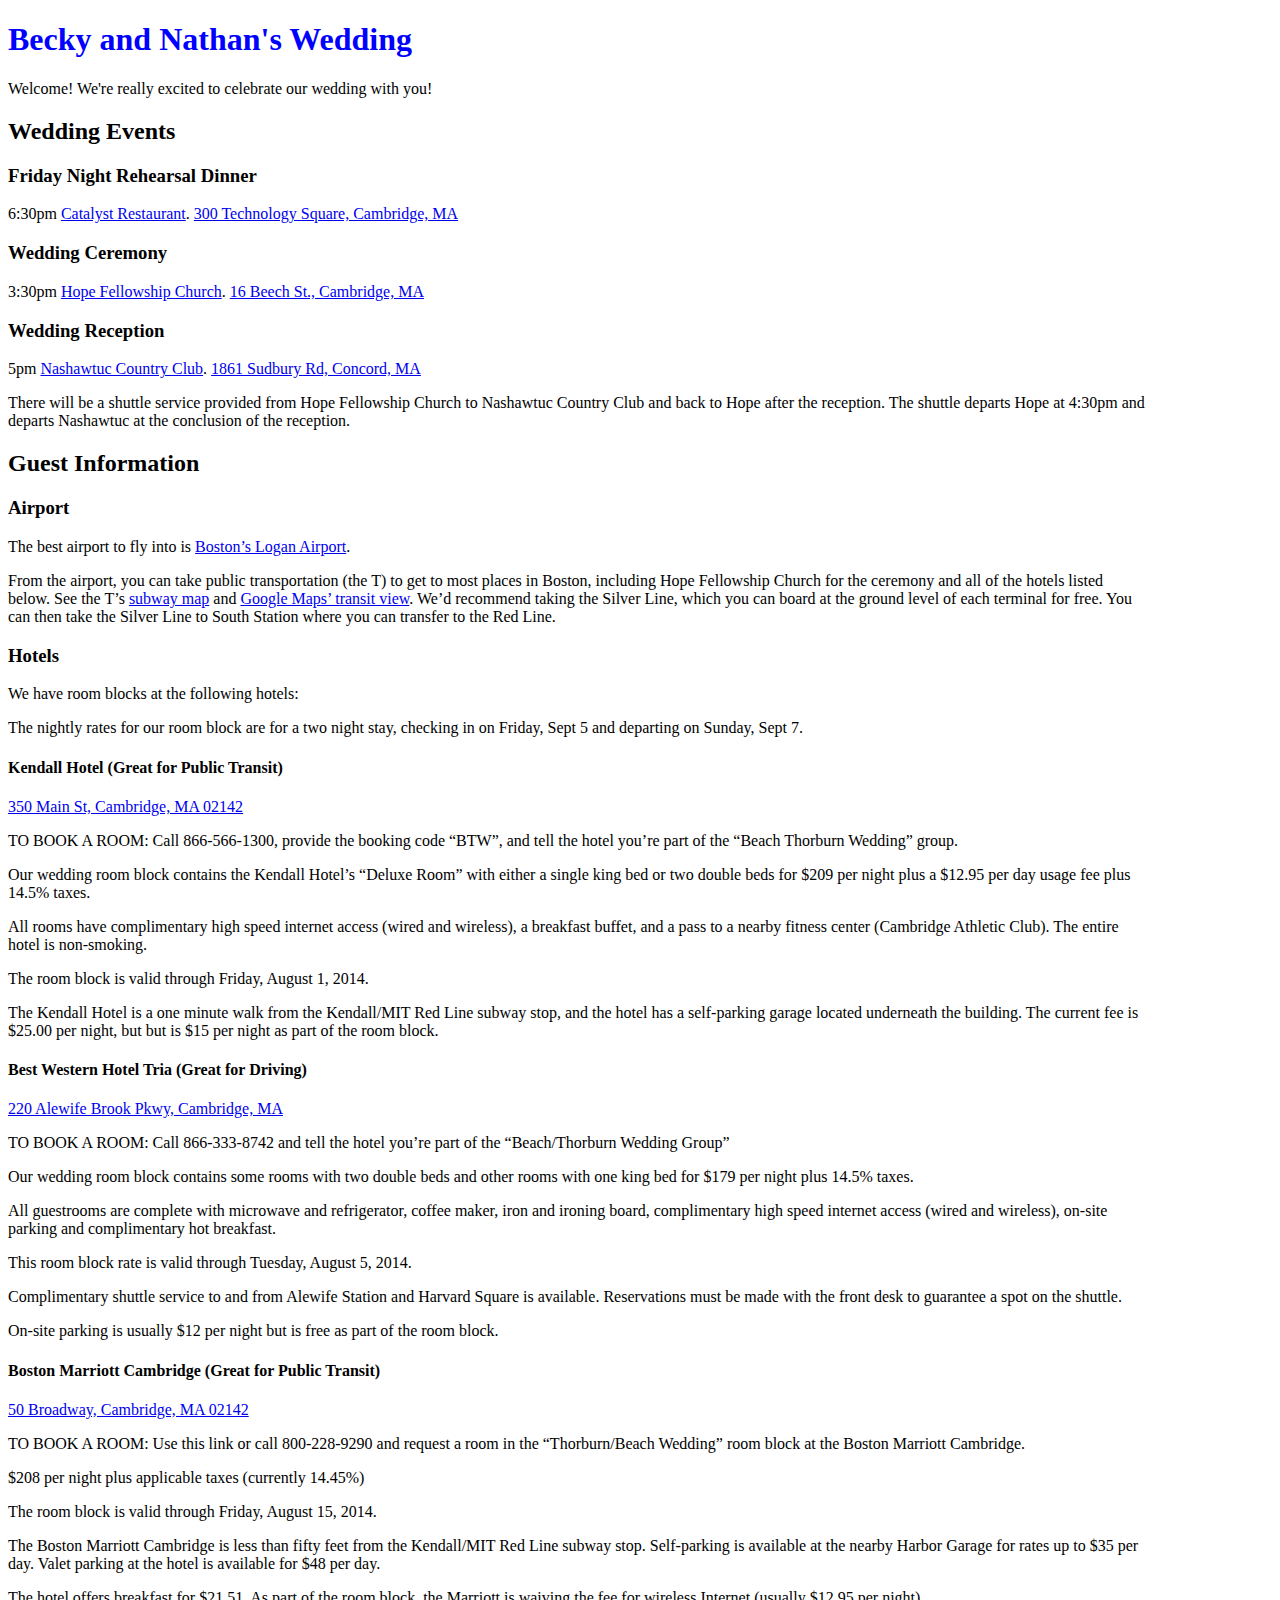
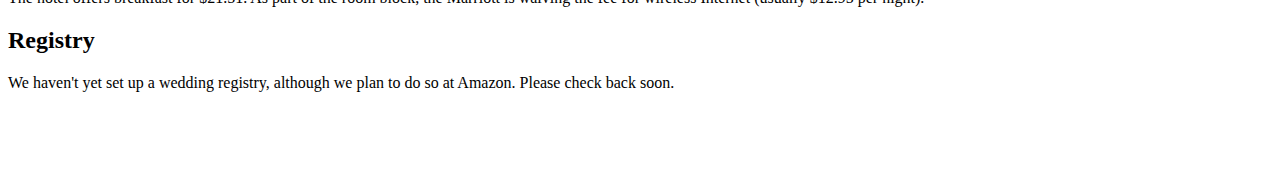
==== war/index.html @ 94cd624e "Initial commit" ====
<!DOCTYPE html>
<html>
  <head>
    <title>Becky Thorburn and Nathan Beach's Wedding</title>
    <meta http-equiv="content-type" content="text/html; charset=UTF-8" />
    <link rel="stylesheet" type="text/css" media="all" href="assets/global.css" />
    <link rel="stylesheet" type="text/css" media="only screen and (max-device-width: 480px)" href="assets/mobile.css" />
    <link rel="stylesheet" type="text/css" media="only screen and (min-device-width: 481px)" href="assets/desktop.css" />
    <meta name="viewport" content="user-scalable=no, initial-scale=1, maximum-scale=1, minimum-scale=1, width=device-width" />
    <script type="text/javascript">
  /* COMMENTED OUT UNTIL LAUNCH
  (function(i,s,o,g,r,a,m){i['GoogleAnalyticsObject']=r;i[r]=i[r]||function(){
  (i[r].q=i[r].q||[]).push(arguments)},i[r].l=1*new Date();a=s.createElement(o),
  m=s.getElementsByTagName(o)[0];a.async=1;a.src=g;m.parentNode.insertBefore(a,m)
  })(window,document,'script','//www.google-analytics.com/analytics.js','ga');

  ga('create', 'UA-52498343-1', 'auto');
  ga('send', 'pageview');
  */
  </script>
  </head>
  <body>
  <div id="content-wrapper">
  <h1>Becky and Nathan's Wedding</h1>
  <p>Welcome! We're really excited to celebrate our wedding with you!</p>
  <h2>Wedding Events</h2>
  <h3>Friday Night Rehearsal Dinner</h3>
  <p>6:30pm <a href="http://www.catalystrestaurant.com/">Catalyst Restaurant</a>. <a href="https://maps.google.com/maps?q=300+Technology+Square%2C+Cambridge%2C+MA">300 Technology Square, Cambridge, MA</a></p>
  <h3>Wedding Ceremony</h3>
  <p>3:30pm <a href="http://hopefellowshipchurch.org/">Hope Fellowship Church</a>. <a href="https://www.google.com/maps/preview?q=16+Beech+St.,+Cambridge,+MA">16 Beech St., Cambridge, MA</a></p>
  <h3>Wedding Reception</h3>
  <p>5pm <a href="http://www.nashawtuc.com/">Nashawtuc Country Club</a>. <a href="https://www.google.com/maps/preview?q=1861+Sudbury+Rd%2C+Concord%2C+MA">1861 Sudbury Rd, Concord, MA</a></p>
  <p>There will be a shuttle service provided from Hope Fellowship Church to Nashawtuc Country Club and back to Hope after the reception. The shuttle departs Hope at 4:30pm and departs Nashawtuc at the conclusion of the reception.</p>
  <h2>Guest Information</h2>
  <h3>Airport</h3>
  <p>The best airport to fly into is <a href="https://www.massport.com/logan-airport/">Boston’s Logan Airport</a>.</p>
  <p>From the airport, you can take public transportation (the T) to get to most places in Boston, including Hope Fellowship Church for the ceremony and all of the hotels listed below. See the T’s <a href="http://www.mbta.com/schedules_and_maps/subway/">subway map</a> and <a href="https://www.google.com/maps/@42.3570254,-71.0909743,13z/data=!5m1!1e2">Google Maps’ transit view</a>. We’d recommend taking the Silver Line, which you can board at the ground level of each terminal for free. You can then take the Silver Line to South Station where you can transfer to the Red Line.</p>
  <h3>Hotels</h3>
  <p>We have room blocks at the following hotels:</p>
  <p>The nightly rates for our room block are for a two night stay, checking in on Friday, Sept 5 and departing on Sunday, Sept 7.</p>
  <h4>Kendall Hotel (Great for Public Transit)</h4>
  <p><a href="https://maps.google.com/maps?q=350+Main+St%2C+Cambridge%2C+MA+02142">350 Main St, Cambridge, MA 02142</a></p>
  <p>TO BOOK A ROOM: Call 866-566-1300, provide the booking code “BTW”, and tell the hotel you’re part of the “Beach Thorburn Wedding” group.</p>
  <p>Our wedding room block contains the Kendall Hotel’s “Deluxe Room” with either a single king bed or two double beds for $209 per night plus a $12.95 per day usage fee plus 14.5% taxes.</p>
  <p>All rooms have complimentary high speed internet access (wired and wireless), a breakfast buffet, and a pass to a nearby fitness center (Cambridge Athletic Club). The entire hotel is non-smoking.</p>
  <p>The room block is valid through Friday, August 1, 2014.</p>
  <p>The Kendall Hotel is a one minute walk from the Kendall/MIT Red Line subway stop, and the hotel has a self-parking garage located underneath the building. The current fee is $25.00 per night, but but is $15 per night as part of the room block.</p>
  <h4>Best Western Hotel Tria (Great for Driving)</h4>
  <p><a href="https://maps.google.com/maps?q=220+Alewife+Brook+Pkwy%2C+Cambridge%2C+MA">220 Alewife Brook Pkwy, Cambridge, MA</a></p>
  <p>TO BOOK A ROOM: Call 866-333-8742 and tell the hotel you’re part of the “Beach/Thorburn Wedding Group”</p>
  <p>Our wedding room block contains some rooms with two double beds and other rooms with one king bed for $179 per night plus 14.5% taxes.</p>
  <p>All guestrooms are complete with microwave and refrigerator, coffee maker, iron and ironing board, complimentary high speed internet access (wired and wireless), on-site parking and complimentary hot breakfast.</p>
  <p>This room block rate is valid through Tuesday, August 5, 2014.</p>
  <p>Complimentary shuttle service to and from Alewife Station and Harvard Square is available. Reservations must be made with the front desk to guarantee a spot on the shuttle.</p>
  <p>On-site parking is usually $12 per night but is free as part of the room block.</p>
  <h4>Boston Marriott Cambridge (Great for Public Transit)</h4>
  <p><a href="https://maps.google.com/maps?q=50+Broadway%2C+Cambridge%2C+MA+02142">50 Broadway, Cambridge, MA 02142</a></p>
  <p>TO BOOK A ROOM: Use this link or call 800-228­-9290 and request a room in the “Thorburn/Beach Wedding” room block at the Boston Marriott Cambridge.</p>
  <p>$208 per night plus applicable taxes (currently 14.45%)</p>
  <p>The room block is valid through Friday, August 15, 2014.</p>
  <p>The Boston Marriott Cambridge is less than fifty feet from the Kendall/MIT Red Line subway stop. Self-parking is available at the nearby Harbor Garage for rates up to $35 per day. Valet parking at the hotel is available for $48 per day.</p>
  <p>The hotel offers breakfast for $21.51. As part of the room block, the Marriott is waiving the fee for wireless Internet (usually $12.95 per night).</p>
  <h2>Registry</h2>
  <p>We haven't yet set up a wedding registry, although we plan to do so at Amazon. Please check back soon.</p>
  </div>
  </body>
</html>
---- war/assets/global.css ----
@CHARSET "US-ASCII";

h1 {
	color: red;
}

body {
	background-image: url(assets/background.png);
	background-attachment: fixed;
	background-repeat: no-repeat;
	background-size: cover;
	background-position: center bottom;
}

#content-wrapper {
	/* width is device specific */
	margin-bottom: 100px;
}
---- war/assets/mobile.css ----
@CHARSET "US-ASCII";

h1 {
	color: green;
}

#content-wrapper {
	width: 95%;
}
---- war/assets/desktop.css ----
@CHARSET "US-ASCII";

h1 {
	color: blue;
}

#content-wrapper {
	width: 90%;
}
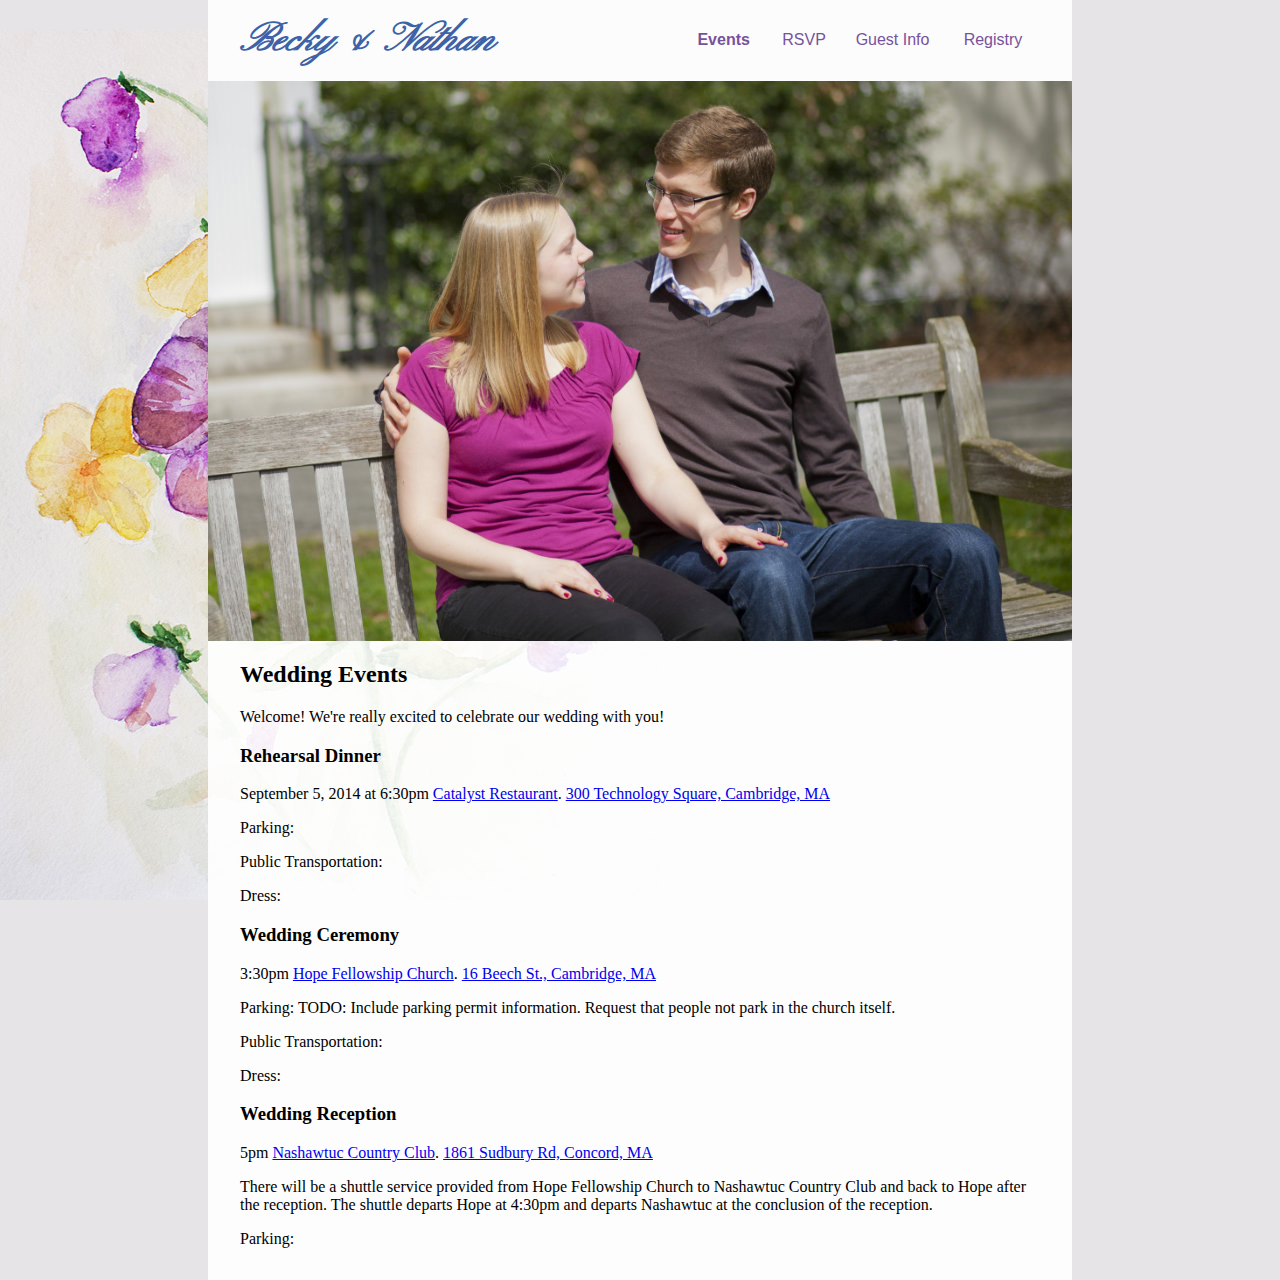
==== commit 50d6013d: "Created basic pages for RSVP, registry, and guest information. Added background image and splash ima" ====
--- a/war/index.html
+++ b/war/index.html
@@ -1,9 +1,21 @@
 <!DOCTYPE html>
+<!--
+TODO:
+- Mobile site
+- Shrink file size of images
+- Shrink height of splash image
+- Add splash images to other pages
+- Hyperlink logo to home page
+- Cause files not to need .html extension
+- 302 redirect to www subdomain
+- SSL 
+-->
 <html>
   <head>
     <title>Becky Thorburn and Nathan Beach's Wedding</title>
     <meta http-equiv="content-type" content="text/html; charset=UTF-8" />
-    <link rel="stylesheet" type="text/css" media="all" href="assets/global.css" />
+    <link rel="stylesheet" type="text/css" href="https://fonts.googleapis.com/css?family=Pinyon+Script" />
+    <link rel="stylesheet" type="text/css" href="assets/global.css" />
     <link rel="stylesheet" type="text/css" media="only screen and (max-device-width: 480px)" href="assets/mobile.css" />
     <link rel="stylesheet" type="text/css" media="only screen and (min-device-width: 481px)" href="assets/desktop.css" />
     <meta name="viewport" content="user-scalable=no, initial-scale=1, maximum-scale=1, minimum-scale=1, width=device-width" />
@@ -20,48 +32,35 @@
   </script>
   </head>
   <body>
-  <div id="content-wrapper">
-  <h1>Becky and Nathan's Wedding</h1>
+  <div id="wrapper">
+  <div id="header">
+  <h1>Becky&nbsp;&amp;&nbsp;Nathan</h1>
+  <ul id="navlinks">
+  <li class="selected" style="width: 5em;"><a href="index.html">Events</a></li>
+  <li style="width: 4.5em;"><a href="rsvp.html">RSVP</a></li>
+  <li style="width: 6em;"><a href="guest-information.html">Guest Info</a></li>
+  <li style="width: 6em;"><a href="registry.html">Registry</a></li>
+  </ul>
+  </div>
+  <div id="content">
+  <div id="splash"></div>
+  <h2>Wedding Events</h2>
   <p>Welcome! We're really excited to celebrate our wedding with you!</p>
-  <h2>Wedding Events</h2>
-  <h3>Friday Night Rehearsal Dinner</h3>
-  <p>6:30pm <a href="http://www.catalystrestaurant.com/">Catalyst Restaurant</a>. <a href="https://maps.google.com/maps?q=300+Technology+Square%2C+Cambridge%2C+MA">300 Technology Square, Cambridge, MA</a></p>
+  <h3>Rehearsal Dinner</h3>
+  <p>September 5, 2014 at 6:30pm <a href="http://www.catalystrestaurant.com/">Catalyst Restaurant</a>. <a href="https://maps.google.com/maps?q=300+Technology+Square%2C+Cambridge%2C+MA">300 Technology Square, Cambridge, MA</a></p>
+  <p>Parking:</p>
+  <p>Public Transportation:</p>
+  <p>Dress:</p>
   <h3>Wedding Ceremony</h3>
   <p>3:30pm <a href="http://hopefellowshipchurch.org/">Hope Fellowship Church</a>. <a href="https://www.google.com/maps/preview?q=16+Beech+St.,+Cambridge,+MA">16 Beech St., Cambridge, MA</a></p>
+  <p>Parking: TODO: Include parking permit information. Request that people not park in the church itself.</p>
+  <p>Public Transportation:</p>
+  <p>Dress:</p>
   <h3>Wedding Reception</h3>
   <p>5pm <a href="http://www.nashawtuc.com/">Nashawtuc Country Club</a>. <a href="https://www.google.com/maps/preview?q=1861+Sudbury+Rd%2C+Concord%2C+MA">1861 Sudbury Rd, Concord, MA</a></p>
   <p>There will be a shuttle service provided from Hope Fellowship Church to Nashawtuc Country Club and back to Hope after the reception. The shuttle departs Hope at 4:30pm and departs Nashawtuc at the conclusion of the reception.</p>
-  <h2>Guest Information</h2>
-  <h3>Airport</h3>
-  <p>The best airport to fly into is <a href="https://www.massport.com/logan-airport/">Boston’s Logan Airport</a>.</p>
-  <p>From the airport, you can take public transportation (the T) to get to most places in Boston, including Hope Fellowship Church for the ceremony and all of the hotels listed below. See the T’s <a href="http://www.mbta.com/schedules_and_maps/subway/">subway map</a> and <a href="https://www.google.com/maps/@42.3570254,-71.0909743,13z/data=!5m1!1e2">Google Maps’ transit view</a>. We’d recommend taking the Silver Line, which you can board at the ground level of each terminal for free. You can then take the Silver Line to South Station where you can transfer to the Red Line.</p>
-  <h3>Hotels</h3>
-  <p>We have room blocks at the following hotels:</p>
-  <p>The nightly rates for our room block are for a two night stay, checking in on Friday, Sept 5 and departing on Sunday, Sept 7.</p>
-  <h4>Kendall Hotel (Great for Public Transit)</h4>
-  <p><a href="https://maps.google.com/maps?q=350+Main+St%2C+Cambridge%2C+MA+02142">350 Main St, Cambridge, MA 02142</a></p>
-  <p>TO BOOK A ROOM: Call 866-566-1300, provide the booking code “BTW”, and tell the hotel you’re part of the “Beach Thorburn Wedding” group.</p>
-  <p>Our wedding room block contains the Kendall Hotel’s “Deluxe Room” with either a single king bed or two double beds for $209 per night plus a $12.95 per day usage fee plus 14.5% taxes.</p>
-  <p>All rooms have complimentary high speed internet access (wired and wireless), a breakfast buffet, and a pass to a nearby fitness center (Cambridge Athletic Club). The entire hotel is non-smoking.</p>
-  <p>The room block is valid through Friday, August 1, 2014.</p>
-  <p>The Kendall Hotel is a one minute walk from the Kendall/MIT Red Line subway stop, and the hotel has a self-parking garage located underneath the building. The current fee is $25.00 per night, but but is $15 per night as part of the room block.</p>
-  <h4>Best Western Hotel Tria (Great for Driving)</h4>
-  <p><a href="https://maps.google.com/maps?q=220+Alewife+Brook+Pkwy%2C+Cambridge%2C+MA">220 Alewife Brook Pkwy, Cambridge, MA</a></p>
-  <p>TO BOOK A ROOM: Call 866-333-8742 and tell the hotel you’re part of the “Beach/Thorburn Wedding Group”</p>
-  <p>Our wedding room block contains some rooms with two double beds and other rooms with one king bed for $179 per night plus 14.5% taxes.</p>
-  <p>All guestrooms are complete with microwave and refrigerator, coffee maker, iron and ironing board, complimentary high speed internet access (wired and wireless), on-site parking and complimentary hot breakfast.</p>
-  <p>This room block rate is valid through Tuesday, August 5, 2014.</p>
-  <p>Complimentary shuttle service to and from Alewife Station and Harvard Square is available. Reservations must be made with the front desk to guarantee a spot on the shuttle.</p>
-  <p>On-site parking is usually $12 per night but is free as part of the room block.</p>
-  <h4>Boston Marriott Cambridge (Great for Public Transit)</h4>
-  <p><a href="https://maps.google.com/maps?q=50+Broadway%2C+Cambridge%2C+MA+02142">50 Broadway, Cambridge, MA 02142</a></p>
-  <p>TO BOOK A ROOM: Use this link or call 800-228­-9290 and request a room in the “Thorburn/Beach Wedding” room block at the Boston Marriott Cambridge.</p>
-  <p>$208 per night plus applicable taxes (currently 14.45%)</p>
-  <p>The room block is valid through Friday, August 15, 2014.</p>
-  <p>The Boston Marriott Cambridge is less than fifty feet from the Kendall/MIT Red Line subway stop. Self-parking is available at the nearby Harbor Garage for rates up to $35 per day. Valet parking at the hotel is available for $48 per day.</p>
-  <p>The hotel offers breakfast for $21.51. As part of the room block, the Marriott is waiving the fee for wireless Internet (usually $12.95 per night).</p>
-  <h2>Registry</h2>
-  <p>We haven't yet set up a wedding registry, although we plan to do so at Amazon. Please check back soon.</p>
+  <p>Parking:</p>
+  </div>
   </div>
   </body>
 </html>
--- a/war/assets/global.css
+++ b/war/assets/global.css
@@ -1,18 +1,94 @@
 @CHARSET "US-ASCII";
 
-h1 {
-	color: red;
+body {
+	margin: 0;
+	padding: 0;
+	background-image: url(background.jpg);
+	background-attachment: fixed;
+	background-repeat: no-repeat;
+	background-position: left bottom;
+	background-color: #e6e4e7;
+	font-family: Georgia;
 }
 
-body {
-	background-image: url(assets/background.png);
-	background-attachment: fixed;
-	background-repeat: no-repeat;
-	background-size: cover;
-	background-position: center bottom;
+#header,
+#wrapper {
+	/* width is device specific */
+	max-width: 50em;
+	min-width: 40em;
 }
 
-#content-wrapper {
-	/* width is device specific */
-	margin-bottom: 100px;
+#wrapper {
+	margin: 0 auto;
+	padding: 1em 2em;
+	background-color: rgba(255, 255, 255, 0.9);
 }
+
+#header {
+	padding: 1em 2em 1em 2em;
+	margin: 0 -2em;
+	text-align: right;
+	position: fixed;
+	top: 0;
+	left: center;
+	background-color: #fcfcfc;
+}
+
+h1 {
+	margin: 0;
+	padding: 0;
+	color: #3d62a7;
+	font-style: italic;
+	float: left;
+	font-family: "Pinyon Script", cursive;
+	font-size: 2.5em;
+	line-height: 36pt;
+}
+
+ul#navlinks {
+	margin: 0;
+	padding: 0;
+	display: block;
+	font-family: Helvetica;
+	line-height: 35pt;
+}
+
+ul#navlinks li {
+	display: inline-block;
+	margin: 0;
+	padding: 0;
+	width: 9em;
+	text-align: center;
+}
+
+ul#navlinks li a {
+	margin: 0;
+	padding: 0;
+	display: inline-block;
+	width: 100%;
+	color: #77529c;
+	text-decoration: none;
+	border-color: transparent;
+	border-width: 1px;
+	border-style: solid;
+}
+
+ul#navlinks li.selected a,
+ul#navlinks li a:hover {
+	font-weight: bold;
+	border-color: transparent;
+}
+
+#content {
+	clear: both;
+	margin-top: 4em;
+}
+
+#splash {
+	margin: 0 -2em;
+	background-image: url(splash1.jpg);
+	background-attachment: scroll;
+	background-repeat: no-repeat;
+	background-position: center top;
+	height: 561px; /* TODO: Shrink the height of this splash image */
+}--- a/war/assets/mobile.css
+++ b/war/assets/mobile.css
@@ -1,9 +1,10 @@
 @CHARSET "US-ASCII";
 
-h1 {
-	color: green;
+#header,
+#wrapper {
+	width: 100%;
 }
 
-#content-wrapper {
-	width: 95%;
+body {
+	background-image: none;
 }--- a/war/assets/desktop.css
+++ b/war/assets/desktop.css
@@ -1,9 +1,6 @@
 @CHARSET "US-ASCII";
 
-h1 {
-	color: blue;
-}
-
-#content-wrapper {
+#header,
+#wrapper {
 	width: 90%;
 }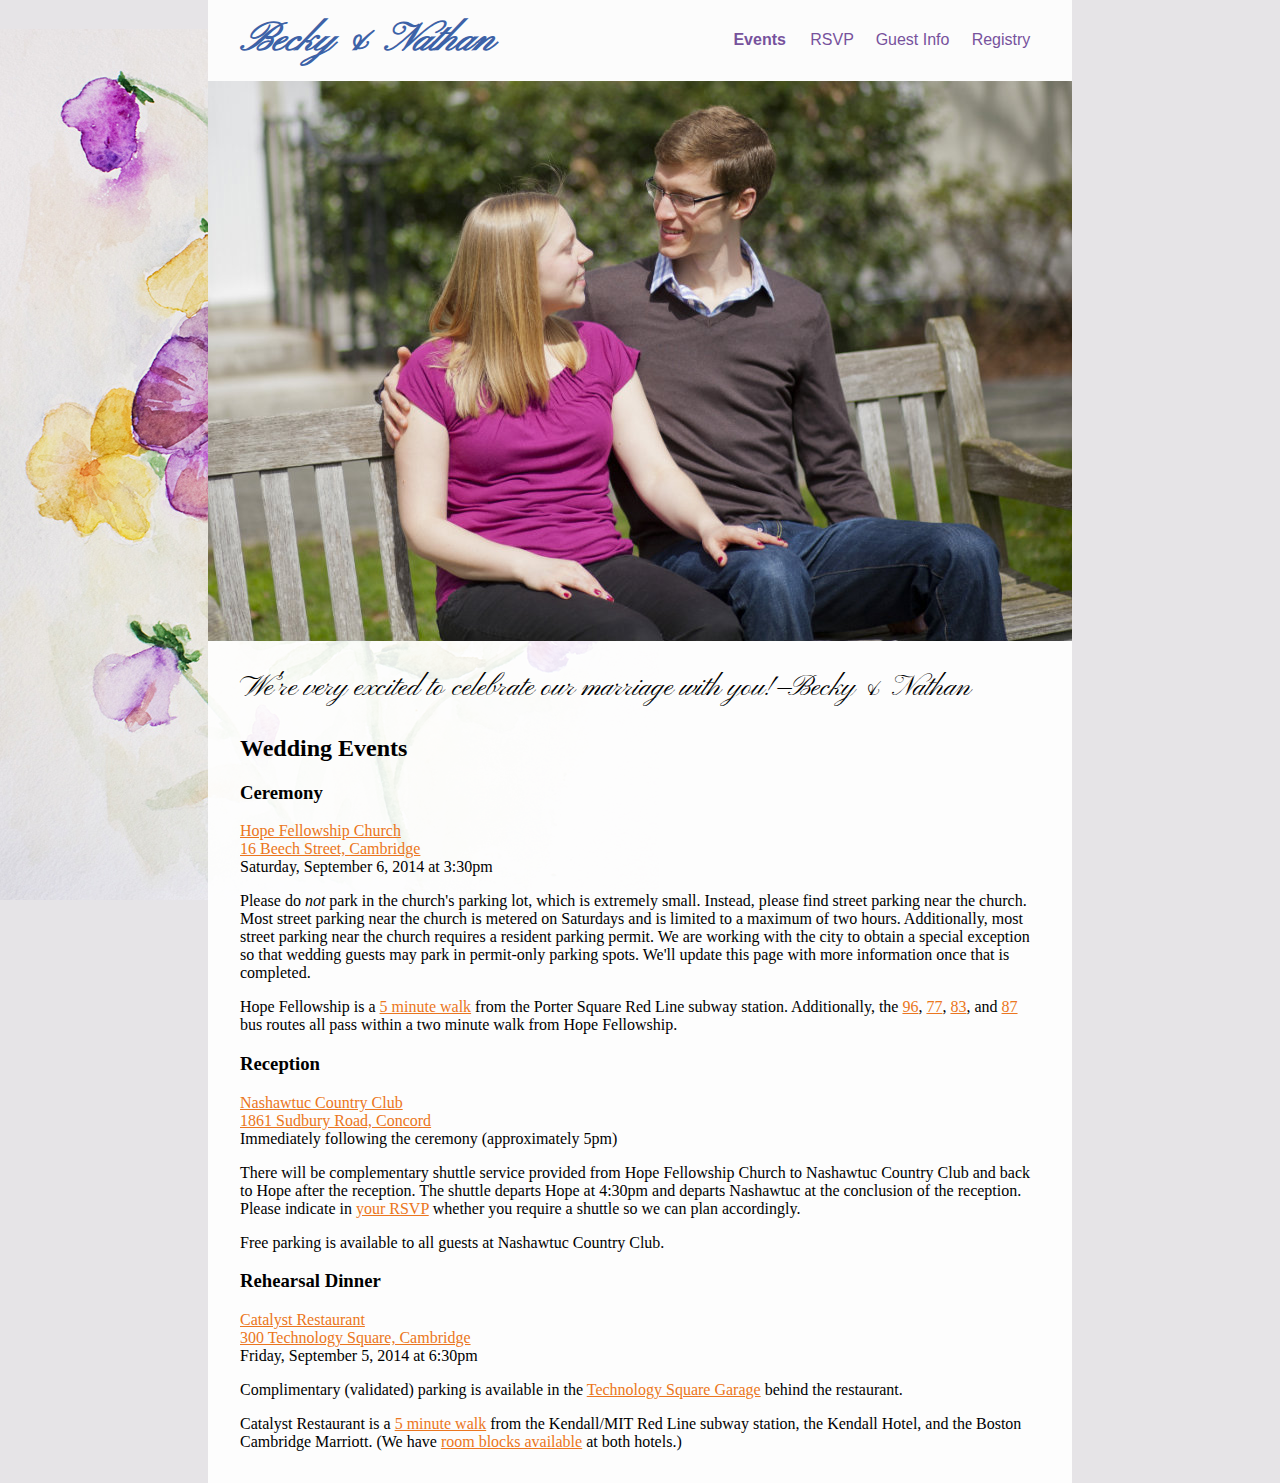
==== commit 84dd2b67: "Now works on mobile, significantly restyled, added a lot of information" ====
--- a/war/index.html
+++ b/war/index.html
@@ -1,14 +1,11 @@
 <!DOCTYPE html>
 <!--
 TODO:
-- Mobile site
-- Shrink file size of images
-- Shrink height of splash image
-- Add splash images to other pages
-- Hyperlink logo to home page
+- Mobile site: Create a short (200px tall) version of the splash image for the home page
+- Desktop site: Shrink height and file size of both background and splash images
 - Cause files not to need .html extension
-- 302 redirect to www subdomain
-- SSL 
+- Create favicon
+- SSL
 -->
 <html>
   <head>
@@ -16,50 +13,44 @@
     <meta http-equiv="content-type" content="text/html; charset=UTF-8" />
     <link rel="stylesheet" type="text/css" href="https://fonts.googleapis.com/css?family=Pinyon+Script" />
     <link rel="stylesheet" type="text/css" href="assets/global.css" />
-    <link rel="stylesheet" type="text/css" media="only screen and (max-device-width: 480px)" href="assets/mobile.css" />
-    <link rel="stylesheet" type="text/css" media="only screen and (min-device-width: 481px)" href="assets/desktop.css" />
+    <link rel="stylesheet" type="text/css" media="only screen and (max-device-width: 700px)" href="assets/mobile.css" />
+    <link rel="stylesheet" type="text/css" media="only screen and (min-device-width: 701px)" href="assets/desktop.css" />
     <meta name="viewport" content="user-scalable=no, initial-scale=1, maximum-scale=1, minimum-scale=1, width=device-width" />
-    <script type="text/javascript">
-  /* COMMENTED OUT UNTIL LAUNCH
-  (function(i,s,o,g,r,a,m){i['GoogleAnalyticsObject']=r;i[r]=i[r]||function(){
-  (i[r].q=i[r].q||[]).push(arguments)},i[r].l=1*new Date();a=s.createElement(o),
-  m=s.getElementsByTagName(o)[0];a.async=1;a.src=g;m.parentNode.insertBefore(a,m)
-  })(window,document,'script','//www.google-analytics.com/analytics.js','ga');
-
-  ga('create', 'UA-52498343-1', 'auto');
-  ga('send', 'pageview');
-  */
-  </script>
+    <script type="text/javascript" src="assets/script.js"></script>
   </head>
   <body>
   <div id="wrapper">
   <div id="header">
-  <h1>Becky&nbsp;&amp;&nbsp;Nathan</h1>
+  <h1><a href="/">Becky&nbsp;&amp;&nbsp;Nathan</a></h1>
   <ul id="navlinks">
-  <li class="selected" style="width: 5em;"><a href="index.html">Events</a></li>
-  <li style="width: 4.5em;"><a href="rsvp.html">RSVP</a></li>
-  <li style="width: 6em;"><a href="guest-information.html">Guest Info</a></li>
-  <li style="width: 6em;"><a href="registry.html">Registry</a></li>
+  <li class="selected" style="width: 4.5em;"><a href="/">Events</a></li>
+  <li style="width: 4em;"><a href="rsvp.html">RSVP</a></li>
+  <li style="width: 5.5em;"><a href="guest-information.html">Guest Info</a></li>
+  <li style="width: 5em;"><a href="registry.html">Registry</a></li>
   </ul>
   </div>
   <div id="content">
   <div id="splash"></div>
+  <p id="welcome-message">We're very excited to celebrate our marriage with you! <span style="white-space:nowrap;">&mdash;Becky &amp; Nathan</span></p>
   <h2>Wedding Events</h2>
-  <p>Welcome! We're really excited to celebrate our wedding with you!</p>
+  <h3>Ceremony</h3>
+  <p><a href="http://hopefellowshipchurch.org/" target="_blank">Hope Fellowship Church</a><br/>
+  <a href="https://www.google.com/maps/preview?q=16+Beech+St.,+Cambridge,+MA" target="_blank">16 Beech Street, Cambridge</a><br/>
+  Saturday, September 6, 2014 at 3:30pm</p>
+  <p>Please do <i>not</i> park in the church's parking lot, which is extremely small. Instead, please find street parking near the church. Most street parking near the church is metered on Saturdays and is limited to a maximum of two hours. Additionally, most street parking near the church requires a resident parking permit. We are working with the city to obtain a special exception so that wedding guests may park in permit-only parking spots. We'll update this page with more information once that is completed.</p>
+  <p>Hope Fellowship is a <a href="https://www.google.com/maps/dir/Porter+Square+Station,+1899+Massachusetts+Ave,+Cambridge,+MA+02140/Hope+Fellowship+Church,+16+Beech+St,+Cambridge,+MA+02140/@42.3897496,-71.1211957,18z/data=!3m1!4b1!4m14!4m13!1m5!1m1!1s0x89e3773da539d88f:0x2821f993055fa2de!2m2!1d-71.119196!2d42.388405!1m5!1m1!1s0x89e3773d4a3911ed:0xfad2a268d65d8b7f!2m2!1d-71.119545!2d42.390887!3e2" target="_blank">5 minute walk</a> from the Porter Square Red Line subway station. Additionally, the <a href="http://www.mbta.com/schedules_and_maps/bus/routes/?route=96" target="_blank">96</a>, <a href="http://www.mbta.com/schedules_and_maps/bus/routes/?route=77" target="_blank">77</a>, <a href="http://www.mbta.com/schedules_and_maps/bus/routes/?route=83" target="_blank">83</a>, and <a href="http://www.mbta.com/schedules_and_maps/bus/routes/?route=87" target="_blank">87</a> bus routes all pass within a two minute walk from Hope Fellowship.</p>
+  <h3>Reception</h3>
+  <p><a href="http://www.nashawtuc.com/">Nashawtuc Country Club</a><br/>
+  <a href="https://www.google.com/maps/preview?q=1861+Sudbury+Rd%2C+Concord%2C+MA">1861 Sudbury Road, Concord</a><br />
+  Immediately following the ceremony (approximately 5pm)</p>
+  <p>There will be complementary shuttle service provided from Hope Fellowship Church to Nashawtuc Country Club and back to Hope after the reception. The shuttle departs Hope at 4:30pm and departs Nashawtuc at the conclusion of the reception. Please indicate in <a href="rsvp.html">your RSVP</a> whether you require a shuttle so we can plan accordingly.</p>
+  <p>Free parking is available to all guests at Nashawtuc Country Club.</p>
   <h3>Rehearsal Dinner</h3>
-  <p>September 5, 2014 at 6:30pm <a href="http://www.catalystrestaurant.com/">Catalyst Restaurant</a>. <a href="https://maps.google.com/maps?q=300+Technology+Square%2C+Cambridge%2C+MA">300 Technology Square, Cambridge, MA</a></p>
-  <p>Parking:</p>
-  <p>Public Transportation:</p>
-  <p>Dress:</p>
-  <h3>Wedding Ceremony</h3>
-  <p>3:30pm <a href="http://hopefellowshipchurch.org/">Hope Fellowship Church</a>. <a href="https://www.google.com/maps/preview?q=16+Beech+St.,+Cambridge,+MA">16 Beech St., Cambridge, MA</a></p>
-  <p>Parking: TODO: Include parking permit information. Request that people not park in the church itself.</p>
-  <p>Public Transportation:</p>
-  <p>Dress:</p>
-  <h3>Wedding Reception</h3>
-  <p>5pm <a href="http://www.nashawtuc.com/">Nashawtuc Country Club</a>. <a href="https://www.google.com/maps/preview?q=1861+Sudbury+Rd%2C+Concord%2C+MA">1861 Sudbury Rd, Concord, MA</a></p>
-  <p>There will be a shuttle service provided from Hope Fellowship Church to Nashawtuc Country Club and back to Hope after the reception. The shuttle departs Hope at 4:30pm and departs Nashawtuc at the conclusion of the reception.</p>
-  <p>Parking:</p>
+  <p><a href="http://www.catalystrestaurant.com/" target="_blank">Catalyst Restaurant</a><br/>
+  <a href="https://maps.google.com/maps?q=300+Technology+Square%2C+Cambridge%2C+MA" target="_blank">300 Technology Square, Cambridge</a><br/>
+  Friday, September 5, 2014 at 6:30pm</p>
+  <p>Complimentary (validated) parking is available in the <a href="http://en.parkopedia.com/parking/garage/technology_square_garage/02139/cambridge/" target="_blank">Technology Square Garage</a> behind the restaurant.</p>
+  <p>Catalyst Restaurant is a <a href="https://www.google.com/maps/dir/Kendall%2FMIT+Station/Catalyst,+300+Technology+Square,+Cambridge,+MA+02139/@42.3629465,-71.0910183,17z/data=!3m1!4b1!4m14!4m13!1m5!1m1!1s0x89e370af454cadd1:0xed3f24407286838c!2m2!1d-71.086176!2d42.362491!1m5!1m1!1s0x89e370ac02472fcd:0x3f5a32a78e2c8d0a!2m2!1d-71.091569!2d42.363422!3e2" target="_blank">5 minute walk</a> from the Kendall/MIT Red Line subway station, the Kendall Hotel, and the Boston Cambridge Marriott. (We have <a href="guest-information.html">room blocks available</a> at both hotels.)</p>
   </div>
   </div>
   </body>
--- a/war/assets/global.css
+++ b/war/assets/global.css
@@ -1,5 +1,3 @@
-@CHARSET "US-ASCII";
-
 body {
 	margin: 0;
 	padding: 0;
@@ -11,27 +9,22 @@
 	font-family: Georgia;
 }
 
+body a {
+	color: #eb7620;
+}
+
 #header,
 #wrapper {
-	/* width is device specific */
-	max-width: 50em;
-	min-width: 40em;
+	/* width, min-width, and max-width are device specific */
 }
 
 #wrapper {
 	margin: 0 auto;
-	padding: 1em 2em;
 	background-color: rgba(255, 255, 255, 0.9);
 }
 
 #header {
-	padding: 1em 2em 1em 2em;
-	margin: 0 -2em;
-	text-align: right;
-	position: fixed;
-	top: 0;
-	left: center;
-	background-color: #fcfcfc;
+	
 }
 
 h1 {
@@ -39,10 +32,14 @@
 	padding: 0;
 	color: #3d62a7;
 	font-style: italic;
-	float: left;
 	font-family: "Pinyon Script", cursive;
 	font-size: 2.5em;
 	line-height: 36pt;
+}
+
+h1 a {
+	color: #3d62a7;
+	text-decoration: none;
 }
 
 ul#navlinks {
@@ -57,7 +54,6 @@
 	display: inline-block;
 	margin: 0;
 	padding: 0;
-	width: 9em;
 	text-align: center;
 }
 
@@ -81,14 +77,43 @@
 
 #content {
 	clear: both;
-	margin-top: 4em;
 }
 
-#splash {
-	margin: 0 -2em;
-	background-image: url(splash1.jpg);
-	background-attachment: scroll;
-	background-repeat: no-repeat;
-	background-position: center top;
-	height: 561px; /* TODO: Shrink the height of this splash image */
+/* EVENTS PAGE */
+
+#welcome-message {
+	font-family:'Pinyon Script', cursive;
+}
+
+/* GUEST INFORMATION PAGE */
+
+table {
+	border-collapse: collapse;
+}
+
+table td,
+table th {
+	border: 1px solid black;
+	padding: 1px 3px;
+	width: 17%;
+}
+
+th.hotel-name {
+	text-align: left;
+}
+
+.reservation-info {
+	float: right;
+	border: 1px solid black;
+	padding: 0 3px 3px;
+	width: 10em;
+}
+
+.reservation-info-header {
+	border-bottom: 1px solid black;
+	font-weight: bold;
+	background: #e6e4e7;
+	margin: 0 -3px;
+	padding: 2px 3px 0 3px;
+	text-align: center;
 }--- a/war/assets/mobile.css
+++ b/war/assets/mobile.css
@@ -1,10 +1,47 @@
-@CHARSET "US-ASCII";
+#header {
+	position: static;
+}
+#wrapper {
 
-#header,
-#wrapper {
-	width: 100%;
 }
 
 body {
 	background-image: none;
+}
+
+ul#navlinks {
+	clear: both;
+	text-align: center;
+	margin: 0 -0.5em;
+}
+
+#wrapper {
+	padding: 1em 0.5em;
+}
+
+h1 {
+	text-align: center;
+}
+
+ul#navlinks li {
+	width: 100%;
+}
+
+#splash {
+	margin: 0 -0.5em;
+	background-image: url(splash1.jpg);
+	background-attachment: scroll;
+	background-repeat: no-repeat;
+	background-position: center top;
+	height: 200px; /* TODO: Shrink the height of this splash image */
+}
+
+.desktop-only {
+	display: none;
+}
+
+/* EVENTS PAGE */
+
+#welcome-message {
+	font-size: 1.5em;
 }--- a/war/assets/desktop.css
+++ b/war/assets/desktop.css
@@ -1,6 +1,51 @@
-@CHARSET "US-ASCII";
-
 #header,
 #wrapper {
 	width: 90%;
+	max-width: 50em;
+	min-width: 40em;
+}
+
+#header {
+	position: fixed;
+	padding: 1em 2em 1em 2em;
+	margin: 0 -2em;
+	text-align: right;
+	top: 0;
+	background-color: #fcfcfc;
+}
+
+#wrapper {
+	padding: 1em 2em;
+}
+
+
+h1 {
+	float: left;
+}
+
+ul#navlinks li {
+	width: 9em;
+}
+
+#content {
+	margin-top: 4em;
+}
+
+.mobile-only {
+	display: none;
+}
+
+/* EVENTS PAGE */
+
+#welcome-message {
+	font-size: 1.8em;
+}
+
+#splash {
+	margin: 0 -2em;
+	background-image: url(splash1.jpg);
+	background-attachment: scroll;
+	background-repeat: no-repeat;
+	background-position: center top;
+	height: 561px; /* TODO: Shrink the height of this splash image */
 }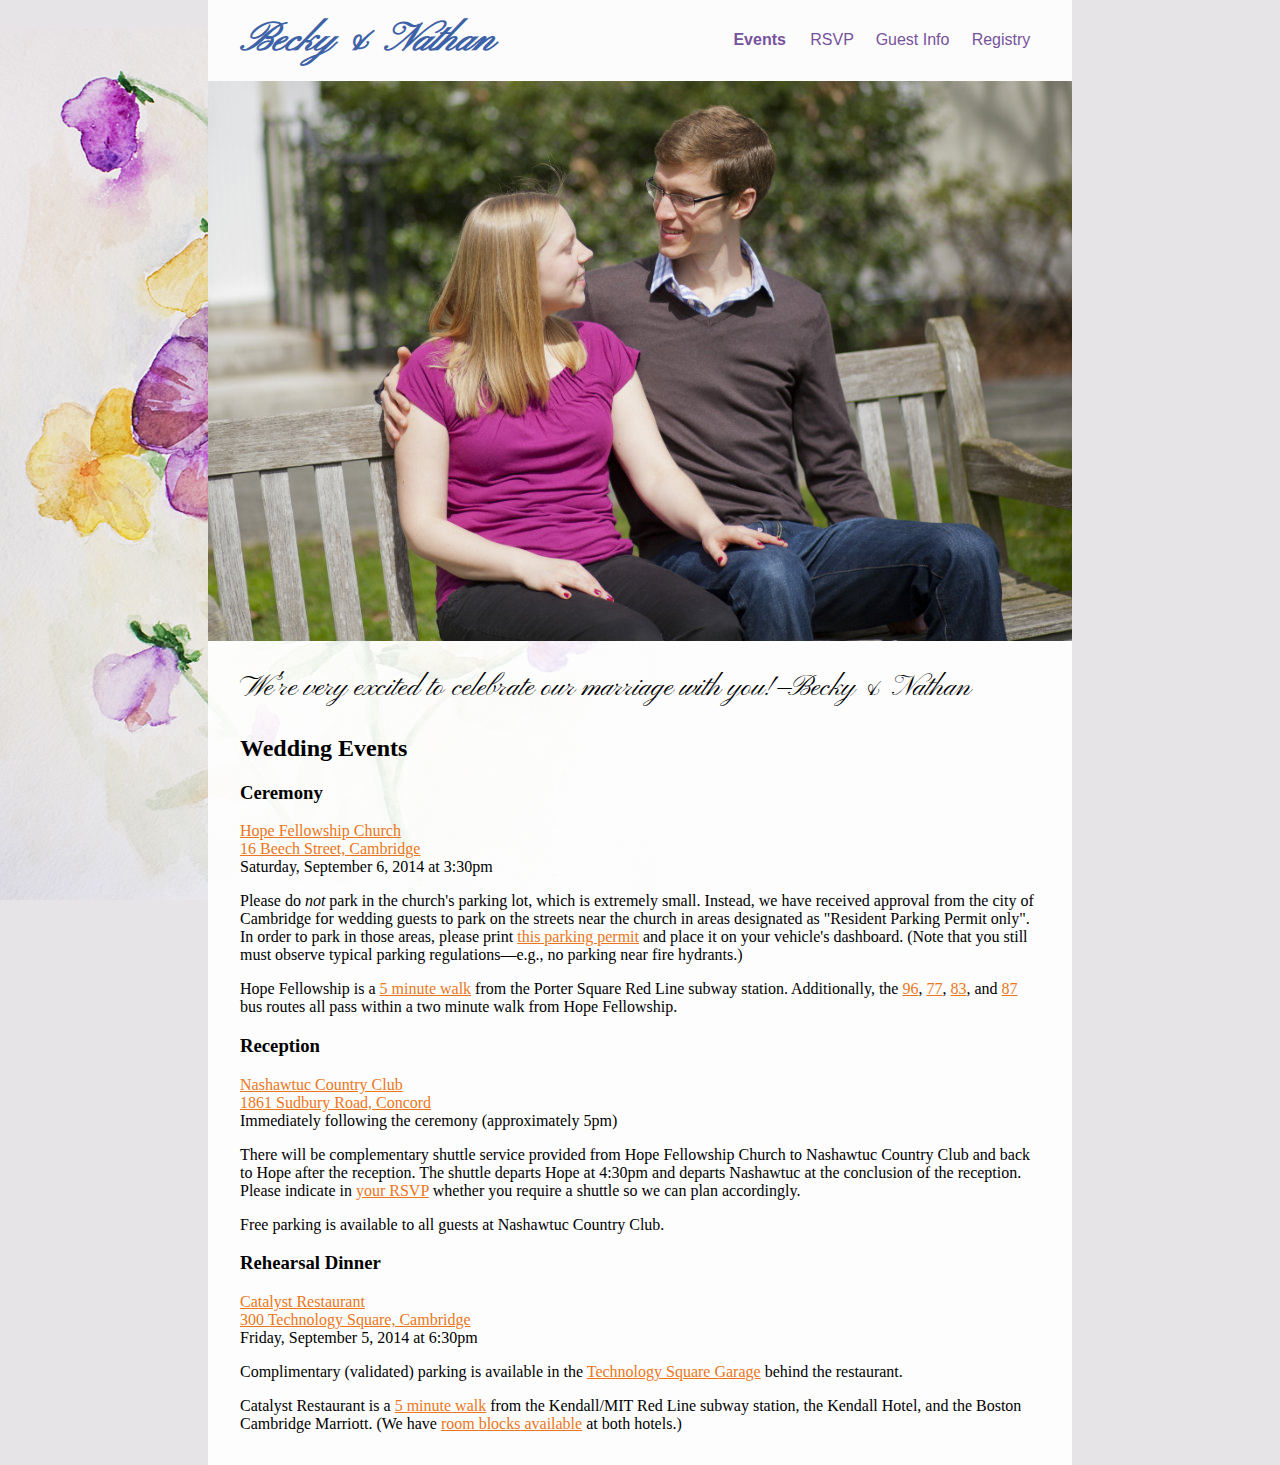
==== commit af0781f5: "Added parking permit information" ====
--- a/war/index.html
+++ b/war/index.html
@@ -37,7 +37,7 @@
   <p><a href="http://hopefellowshipchurch.org/" target="_blank">Hope Fellowship Church</a><br/>
   <a href="https://www.google.com/maps/preview?q=16+Beech+St.,+Cambridge,+MA" target="_blank">16 Beech Street, Cambridge</a><br/>
   Saturday, September 6, 2014 at 3:30pm</p>
-  <p>Please do <i>not</i> park in the church's parking lot, which is extremely small. Instead, please find street parking near the church. Most street parking near the church is metered on Saturdays and is limited to a maximum of two hours. Additionally, most street parking near the church requires a resident parking permit. We are working with the city to obtain a special exception so that wedding guests may park in permit-only parking spots. We'll update this page with more information once that is completed.</p>
+  <p>Please do <i>not</i> park in the church's parking lot, which is extremely small. Instead, we have received approval from the city of Cambridge for wedding guests to park on the streets near the church in areas designated as "Resident Parking Permit only". In order to park in those areas, please print <a href="assets/parking.pdf">this parking permit</a> and place it on your vehicle's dashboard. (Note that you still must observe typical parking regulations&mdash;e.g., no parking near fire hydrants.)</p>
   <p>Hope Fellowship is a <a href="https://www.google.com/maps/dir/Porter+Square+Station,+1899+Massachusetts+Ave,+Cambridge,+MA+02140/Hope+Fellowship+Church,+16+Beech+St,+Cambridge,+MA+02140/@42.3897496,-71.1211957,18z/data=!3m1!4b1!4m14!4m13!1m5!1m1!1s0x89e3773da539d88f:0x2821f993055fa2de!2m2!1d-71.119196!2d42.388405!1m5!1m1!1s0x89e3773d4a3911ed:0xfad2a268d65d8b7f!2m2!1d-71.119545!2d42.390887!3e2" target="_blank">5 minute walk</a> from the Porter Square Red Line subway station. Additionally, the <a href="http://www.mbta.com/schedules_and_maps/bus/routes/?route=96" target="_blank">96</a>, <a href="http://www.mbta.com/schedules_and_maps/bus/routes/?route=77" target="_blank">77</a>, <a href="http://www.mbta.com/schedules_and_maps/bus/routes/?route=83" target="_blank">83</a>, and <a href="http://www.mbta.com/schedules_and_maps/bus/routes/?route=87" target="_blank">87</a> bus routes all pass within a two minute walk from Hope Fellowship.</p>
   <h3>Reception</h3>
   <p><a href="http://www.nashawtuc.com/">Nashawtuc Country Club</a><br/>
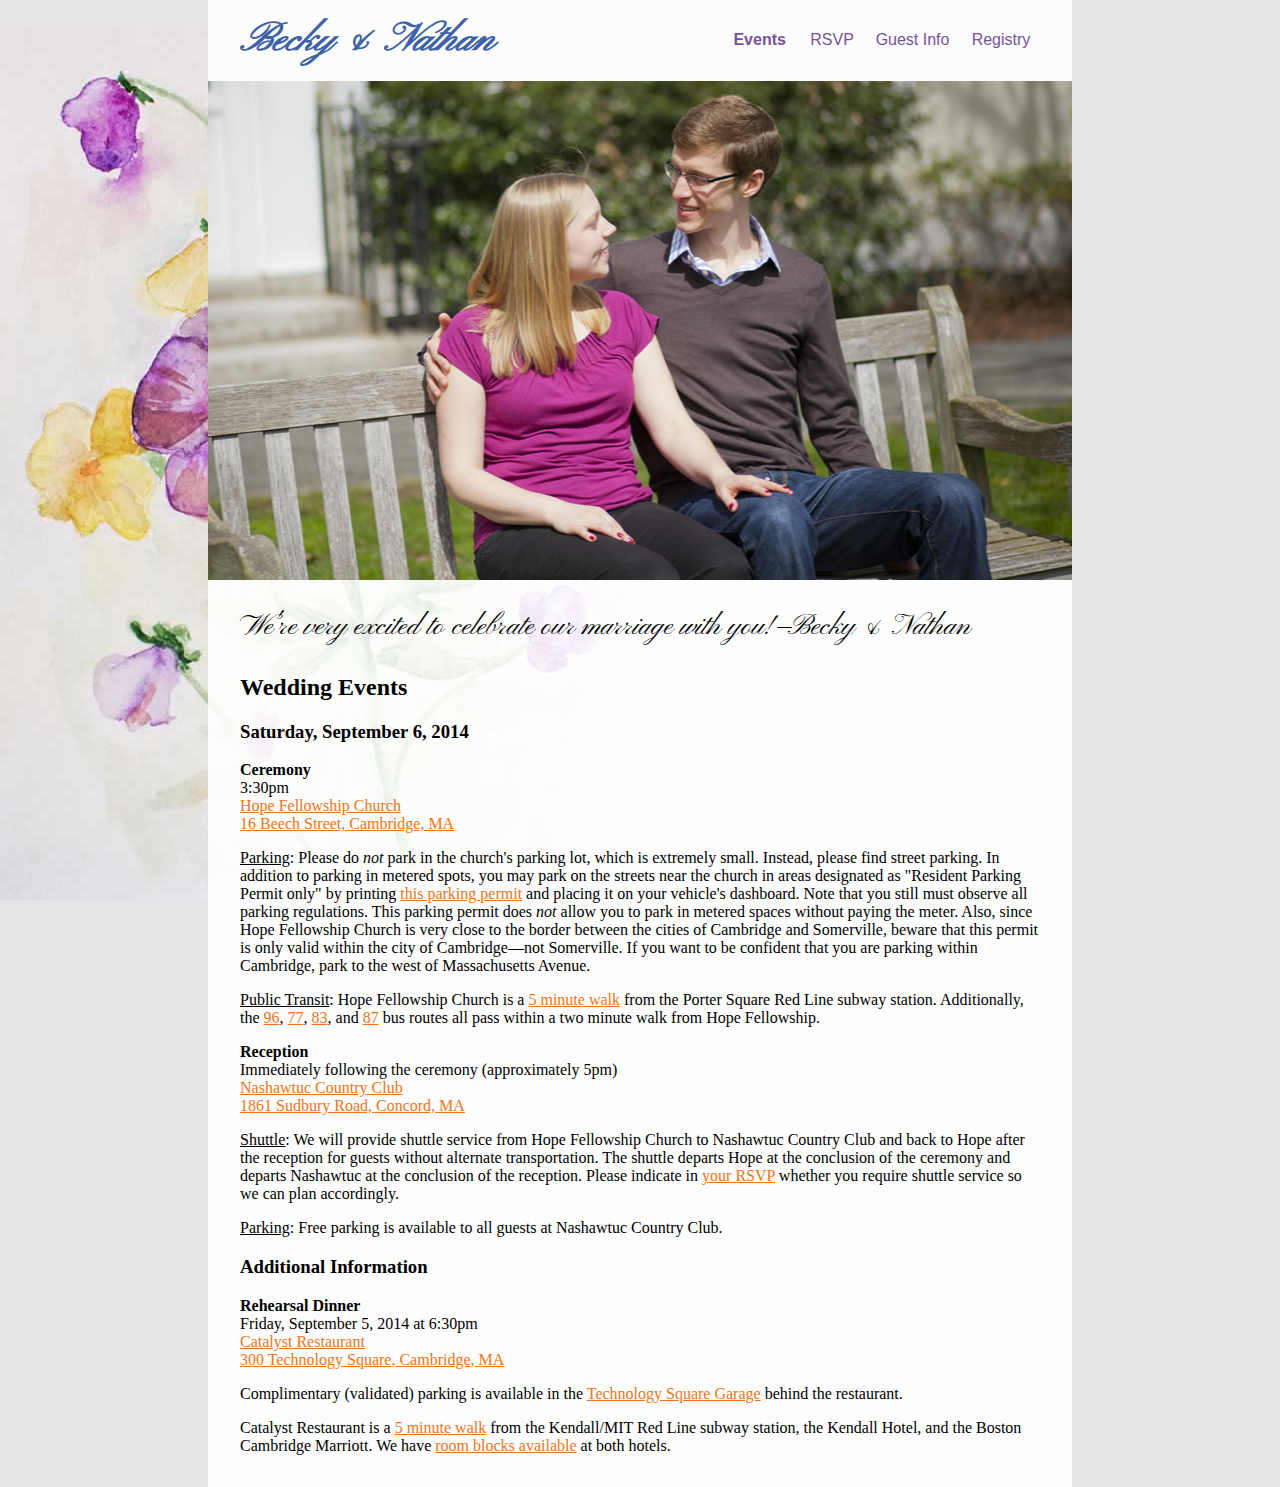
==== commit 2ca701ff: "Optimized image sizes for desktop and mobile. Revised wording on most pages. Created scraper to chec" ====
--- a/war/index.html
+++ b/war/index.html
@@ -1,8 +1,6 @@
 <!DOCTYPE html>
 <!--
 TODO:
-- Mobile site: Create a short (200px tall) version of the splash image for the home page
-- Desktop site: Shrink height and file size of both background and splash images
 - Cause files not to need .html extension
 - Create favicon
 - SSL
@@ -33,24 +31,26 @@
   <div id="splash"></div>
   <p id="welcome-message">We're very excited to celebrate our marriage with you! <span style="white-space:nowrap;">&mdash;Becky &amp; Nathan</span></p>
   <h2>Wedding Events</h2>
-  <h3>Ceremony</h3>
-  <p><a href="http://hopefellowshipchurch.org/" target="_blank">Hope Fellowship Church</a><br/>
-  <a href="https://www.google.com/maps/preview?q=16+Beech+St.,+Cambridge,+MA" target="_blank">16 Beech Street, Cambridge</a><br/>
-  Saturday, September 6, 2014 at 3:30pm</p>
-  <p>Please do <i>not</i> park in the church's parking lot, which is extremely small. Instead, we have received approval from the city of Cambridge for wedding guests to park on the streets near the church in areas designated as "Resident Parking Permit only". In order to park in those areas, please print <a href="assets/parking.pdf">this parking permit</a> and place it on your vehicle's dashboard. (Note that you still must observe typical parking regulations&mdash;e.g., no parking near fire hydrants.)</p>
-  <p>Hope Fellowship is a <a href="https://www.google.com/maps/dir/Porter+Square+Station,+1899+Massachusetts+Ave,+Cambridge,+MA+02140/Hope+Fellowship+Church,+16+Beech+St,+Cambridge,+MA+02140/@42.3897496,-71.1211957,18z/data=!3m1!4b1!4m14!4m13!1m5!1m1!1s0x89e3773da539d88f:0x2821f993055fa2de!2m2!1d-71.119196!2d42.388405!1m5!1m1!1s0x89e3773d4a3911ed:0xfad2a268d65d8b7f!2m2!1d-71.119545!2d42.390887!3e2" target="_blank">5 minute walk</a> from the Porter Square Red Line subway station. Additionally, the <a href="http://www.mbta.com/schedules_and_maps/bus/routes/?route=96" target="_blank">96</a>, <a href="http://www.mbta.com/schedules_and_maps/bus/routes/?route=77" target="_blank">77</a>, <a href="http://www.mbta.com/schedules_and_maps/bus/routes/?route=83" target="_blank">83</a>, and <a href="http://www.mbta.com/schedules_and_maps/bus/routes/?route=87" target="_blank">87</a> bus routes all pass within a two minute walk from Hope Fellowship.</p>
-  <h3>Reception</h3>
-  <p><a href="http://www.nashawtuc.com/">Nashawtuc Country Club</a><br/>
-  <a href="https://www.google.com/maps/preview?q=1861+Sudbury+Rd%2C+Concord%2C+MA">1861 Sudbury Road, Concord</a><br />
-  Immediately following the ceremony (approximately 5pm)</p>
-  <p>There will be complementary shuttle service provided from Hope Fellowship Church to Nashawtuc Country Club and back to Hope after the reception. The shuttle departs Hope at 4:30pm and departs Nashawtuc at the conclusion of the reception. Please indicate in <a href="rsvp.html">your RSVP</a> whether you require a shuttle so we can plan accordingly.</p>
-  <p>Free parking is available to all guests at Nashawtuc Country Club.</p>
-  <h3>Rehearsal Dinner</h3>
-  <p><a href="http://www.catalystrestaurant.com/" target="_blank">Catalyst Restaurant</a><br/>
-  <a href="https://maps.google.com/maps?q=300+Technology+Square%2C+Cambridge%2C+MA" target="_blank">300 Technology Square, Cambridge</a><br/>
-  Friday, September 5, 2014 at 6:30pm</p>
+  <h3>Saturday, September 6, 2014</h3>
+  <p><b>Ceremony</b><br/>
+  3:30pm<br/>
+  <a href="http://hopefellowshipchurch.org/" target="_blank">Hope Fellowship Church</a><br/>
+  <a href="https://www.google.com/maps/preview?q=16+Beech+St.,+Cambridge,+MA" target="_blank">16 Beech Street, Cambridge, MA</a></p>
+  <p><span class="p-intro">Parking</span>: Please do <i>not</i> park in the church's parking lot, which is extremely small. Instead, please find street parking. In addition to parking in metered spots, you may park on the streets near the church in areas designated as "Resident Parking Permit only" by printing <a href="assets/parking.pdf">this parking permit</a> and placing it on your vehicle's dashboard. Note that you still must observe all parking regulations. This parking permit does <i>not</i> allow you to park in metered spaces without paying the meter. Also, since Hope Fellowship Church is very close to the border between the cities of Cambridge and Somerville, beware that this permit is only valid within the city of Cambridge&mdash;not Somerville. If you want to be confident that you are parking within Cambridge, park to the west of Massachusetts Avenue.</p>
+  <p><span class="p-intro">Public Transit</span>: Hope Fellowship Church is a <a href="https://www.google.com/maps/dir/Porter+Square+Station,+1899+Massachusetts+Ave,+Cambridge,+MA+02140/Hope+Fellowship+Church,+16+Beech+St,+Cambridge,+MA+02140/@42.3897496,-71.1211957,18z/data=!3m1!4b1!4m14!4m13!1m5!1m1!1s0x89e3773da539d88f:0x2821f993055fa2de!2m2!1d-71.119196!2d42.388405!1m5!1m1!1s0x89e3773d4a3911ed:0xfad2a268d65d8b7f!2m2!1d-71.119545!2d42.390887!3e2" target="_blank">5 minute walk</a> from the Porter Square Red Line subway station. Additionally, the <a href="http://www.mbta.com/schedules_and_maps/bus/routes/?route=96" target="_blank">96</a>, <a href="http://www.mbta.com/schedules_and_maps/bus/routes/?route=77" target="_blank">77</a>, <a href="http://www.mbta.com/schedules_and_maps/bus/routes/?route=83" target="_blank">83</a>, and <a href="http://www.mbta.com/schedules_and_maps/bus/routes/?route=87" target="_blank">87</a> bus routes all pass within a two minute walk from Hope Fellowship.</p>
+  <p><b>Reception</b><br/>
+  Immediately following the ceremony (approximately 5pm)<br/>
+  <a href="http://www.nashawtuc.com/">Nashawtuc Country Club</a><br/>
+  <a href="https://www.google.com/maps/preview?q=1861+Sudbury+Rd%2C+Concord%2C+MA">1861 Sudbury Road, Concord, MA</a></p>
+  <p><span class="p-intro">Shuttle</span>: We will provide shuttle service from Hope Fellowship Church to Nashawtuc Country Club and back to Hope after the reception for guests without alternate transportation. The shuttle departs Hope at the conclusion of the ceremony and departs Nashawtuc at the conclusion of the reception. Please indicate in <a href="rsvp.html">your RSVP</a> whether you require shuttle service so we can plan accordingly.</p>
+  <p><span class="p-intro">Parking</span>: Free parking is available to all guests at Nashawtuc Country Club.</p>
+  <h3>Additional Information</h3>
+  <p><b>Rehearsal Dinner</b><br/>
+  Friday, September 5, 2014 at 6:30pm<br />
+  <a href="http://www.catalystrestaurant.com/" target="_blank">Catalyst Restaurant</a><br/>
+  <a href="https://maps.google.com/maps?q=300+Technology+Square%2C+Cambridge%2C+MA" target="_blank">300 Technology Square, Cambridge, MA</a></p>
   <p>Complimentary (validated) parking is available in the <a href="http://en.parkopedia.com/parking/garage/technology_square_garage/02139/cambridge/" target="_blank">Technology Square Garage</a> behind the restaurant.</p>
-  <p>Catalyst Restaurant is a <a href="https://www.google.com/maps/dir/Kendall%2FMIT+Station/Catalyst,+300+Technology+Square,+Cambridge,+MA+02139/@42.3629465,-71.0910183,17z/data=!3m1!4b1!4m14!4m13!1m5!1m1!1s0x89e370af454cadd1:0xed3f24407286838c!2m2!1d-71.086176!2d42.362491!1m5!1m1!1s0x89e370ac02472fcd:0x3f5a32a78e2c8d0a!2m2!1d-71.091569!2d42.363422!3e2" target="_blank">5 minute walk</a> from the Kendall/MIT Red Line subway station, the Kendall Hotel, and the Boston Cambridge Marriott. (We have <a href="guest-information.html">room blocks available</a> at both hotels.)</p>
+  <p>Catalyst Restaurant is a <a href="https://www.google.com/maps/dir/Kendall%2FMIT+Station/Catalyst,+300+Technology+Square,+Cambridge,+MA+02139/@42.3629465,-71.0910183,17z/data=!3m1!4b1!4m14!4m13!1m5!1m1!1s0x89e370af454cadd1:0xed3f24407286838c!2m2!1d-71.086176!2d42.362491!1m5!1m1!1s0x89e370ac02472fcd:0x3f5a32a78e2c8d0a!2m2!1d-71.091569!2d42.363422!3e2" target="_blank">5 minute walk</a> from the Kendall/MIT Red Line subway station, the Kendall Hotel, and the Boston Cambridge Marriott. We have <a href="guest-information.html">room blocks available</a> at both hotels.</p>
   </div>
   </div>
   </body>
--- a/war/assets/global.css
+++ b/war/assets/global.css
@@ -79,6 +79,10 @@
 	clear: both;
 }
 
+.p-intro {
+	text-decoration: underline;
+}
+
 /* EVENTS PAGE */
 
 #welcome-message {
--- a/war/assets/mobile.css
+++ b/war/assets/mobile.css
@@ -29,15 +29,28 @@
 
 #splash {
 	margin: 0 -0.5em;
-	background-image: url(splash1.jpg);
+	background-image: url(splash1-mobile.jpg);
 	background-attachment: scroll;
 	background-repeat: no-repeat;
 	background-position: center top;
-	height: 200px; /* TODO: Shrink the height of this splash image */
+	height: 365px;
+}
+
+@media 
+(-webkit-min-device-pixel-ratio: 2), 
+(min-resolution: 192dpi) { 
+    #splash {
+    	background-image: url(splash1-desktop.jpg);
+    	background-size: cover;
+    }
 }
 
 .desktop-only {
 	display: none;
+}
+
+table.hotel-info {
+	font-size: 90%;
 }
 
 /* EVENTS PAGE */
--- a/war/assets/desktop.css
+++ b/war/assets/desktop.css
@@ -43,9 +43,9 @@
 
 #splash {
 	margin: 0 -2em;
-	background-image: url(splash1.jpg);
+	background-image: url(splash1-desktop.jpg);
 	background-attachment: scroll;
 	background-repeat: no-repeat;
 	background-position: center top;
-	height: 561px; /* TODO: Shrink the height of this splash image */
+	height: 500px;
 }